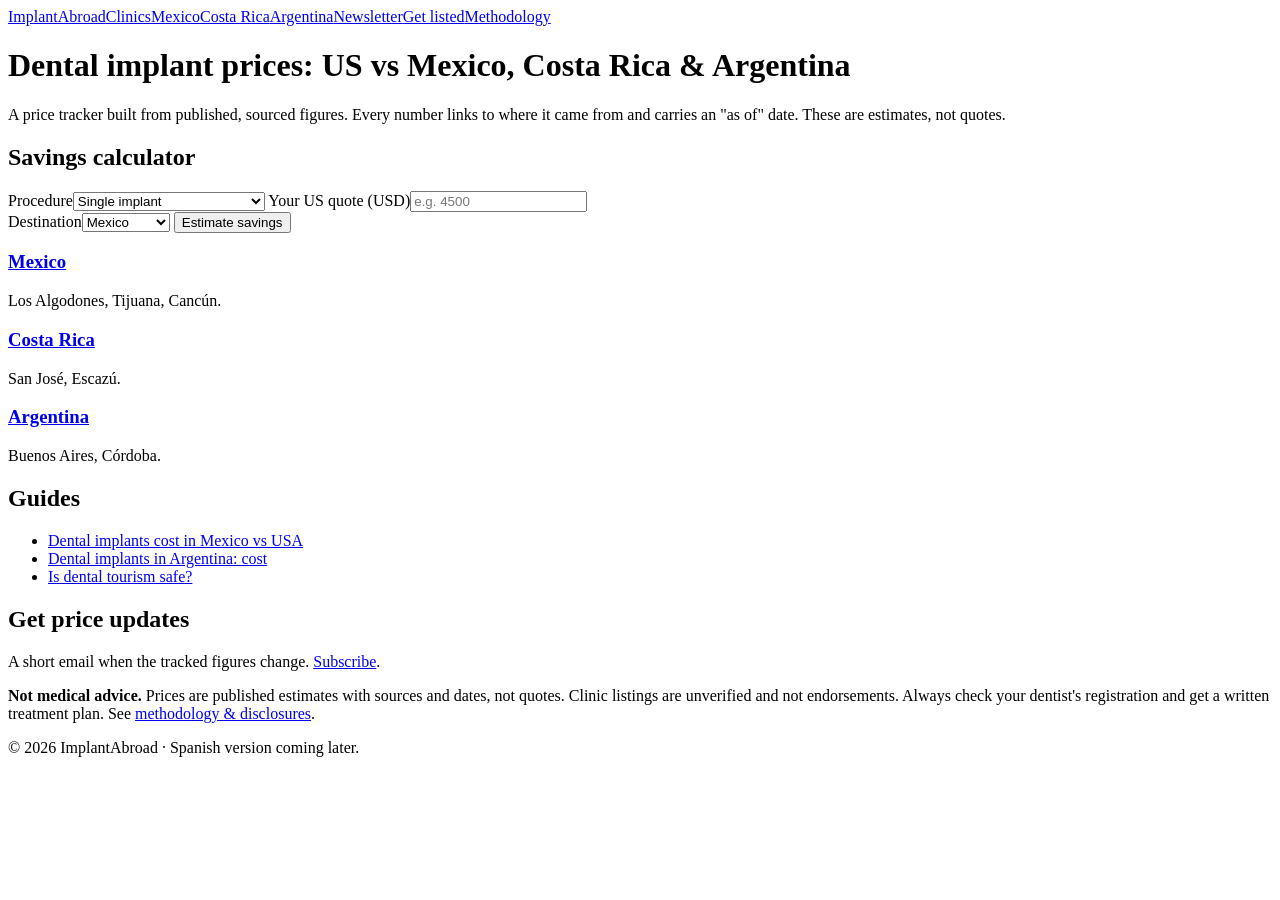
==== index.html @ 26c7ab20 "Initial ImplantAbroad site" ====
<!doctype html><html lang="en"><head><meta charset="utf-8"><meta name="viewport" content="width=device-width,initial-scale=1">
<title>Dental Implant Prices Abroad: US vs Mexico, Costa Rica, Argentina | ImplantAbroad</title><meta name="description" content="Compare published dental implant prices in the US, Mexico, Costa Rica and Argentina. Every figure has a source and date."><link rel="canonical" href="https://redacteddutchman.github.io/implantabroad/">
<meta property="og:title" content="Dental Implant Prices Abroad: US vs Mexico, Costa Rica, Argentina | ImplantAbroad"><meta property="og:description" content="Compare published dental implant prices in the US, Mexico, Costa Rica and Argentina. Every figure has a source and date."><meta property="og:type" content="website"><meta property="og:url" content="https://redacteddutchman.github.io/implantabroad/index.html">
<link rel="stylesheet" href="/implantabroad/css/style.css"><script type="application/ld+json">{"@context": "https://schema.org", "@type": "WebSite", "name": "ImplantAbroad", "url": "https://redacteddutchman.github.io/implantabroad"}</script></head><body><header><nav><a class="brand" href="/implantabroad/">ImplantAbroad</a><a href="/implantabroad/clinics.html">Clinics</a><a href="/implantabroad/dental-implants-mexico.html">Mexico</a><a href="/implantabroad/dental-implants-costa-rica.html">Costa Rica</a><a href="/implantabroad/dental-implants-argentina.html">Argentina</a><a href="/implantabroad/newsletter.html">Newsletter</a><a href="/implantabroad/get-listed.html">Get listed</a><a href="/implantabroad/methodology.html">Methodology</a></nav></header><main><h1>Dental implant prices: US vs Mexico, Costa Rica &amp; Argentina</h1>
<p>A price tracker built from published, sourced figures. Every number links to where it came from and carries an "as of" date. These are estimates, not quotes.</p>
<div class="card"><h2>Savings calculator</h2><form id="calc"><label for="procedure">Procedure</label><select id="procedure" name="procedure"><option value="single_implant">Single implant</option><option value="all_on_4">Full arch / All-on-4 (per arch)</option><option value="crown">Crown</option><option value="bone_graft">Bone graft</option></select>
<label for="quote">Your US quote (USD)</label><input id="quote" name="quote" type="text" inputmode="decimal" placeholder="e.g. 4500" aria-describedby="quote-msg"><div id="quote-msg" role="alert" style="color:#b91c1c;font-size:.9rem"></div>
<label for="country">Destination</label><select id="country" name="country"><option value="MX">Mexico</option><option value="CR">Costa Rica</option><option value="AR">Argentina</option></select>
<button type="submit">Estimate savings</button></form><div id="result" aria-live="polite"></div></div>
<div class="grid"><div class="card"><h3><a href="/implantabroad/dental-implants-mexico.html">Mexico</a></h3>Los Algodones, Tijuana, Cancún.</div><div class="card"><h3><a href="/implantabroad/dental-implants-costa-rica.html">Costa Rica</a></h3>San José, Escazú.</div><div class="card"><h3><a href="/implantabroad/dental-implants-argentina.html">Argentina</a></h3>Buenos Aires, Córdoba.</div></div>
<h2>Guides</h2><ul><li><a href="/implantabroad/dental-implants-cost-mexico-vs-usa.html">Dental implants cost in Mexico vs USA</a></li><li><a href="/implantabroad/dental-implants-argentina-cost.html">Dental implants in Argentina: cost</a></li><li><a href="/implantabroad/is-dental-tourism-safe.html">Is dental tourism safe?</a></li></ul>
<div class="card"><h2>Get price updates</h2><p>A short email when the tracked figures change. <a href="/implantabroad/newsletter.html">Subscribe</a>.</p></div></main><footer><p><strong>Not medical advice.</strong> Prices are published estimates with sources and dates, not quotes. Clinic listings are unverified and not endorsements. Always check your dentist's registration and get a written treatment plan. See <a href="/implantabroad/methodology.html">methodology &amp; disclosures</a>.</p><p>&copy; 2026 ImplantAbroad · Spanish version coming later.</p></footer><script src="/implantabroad/js/app.js"></script></body></html>
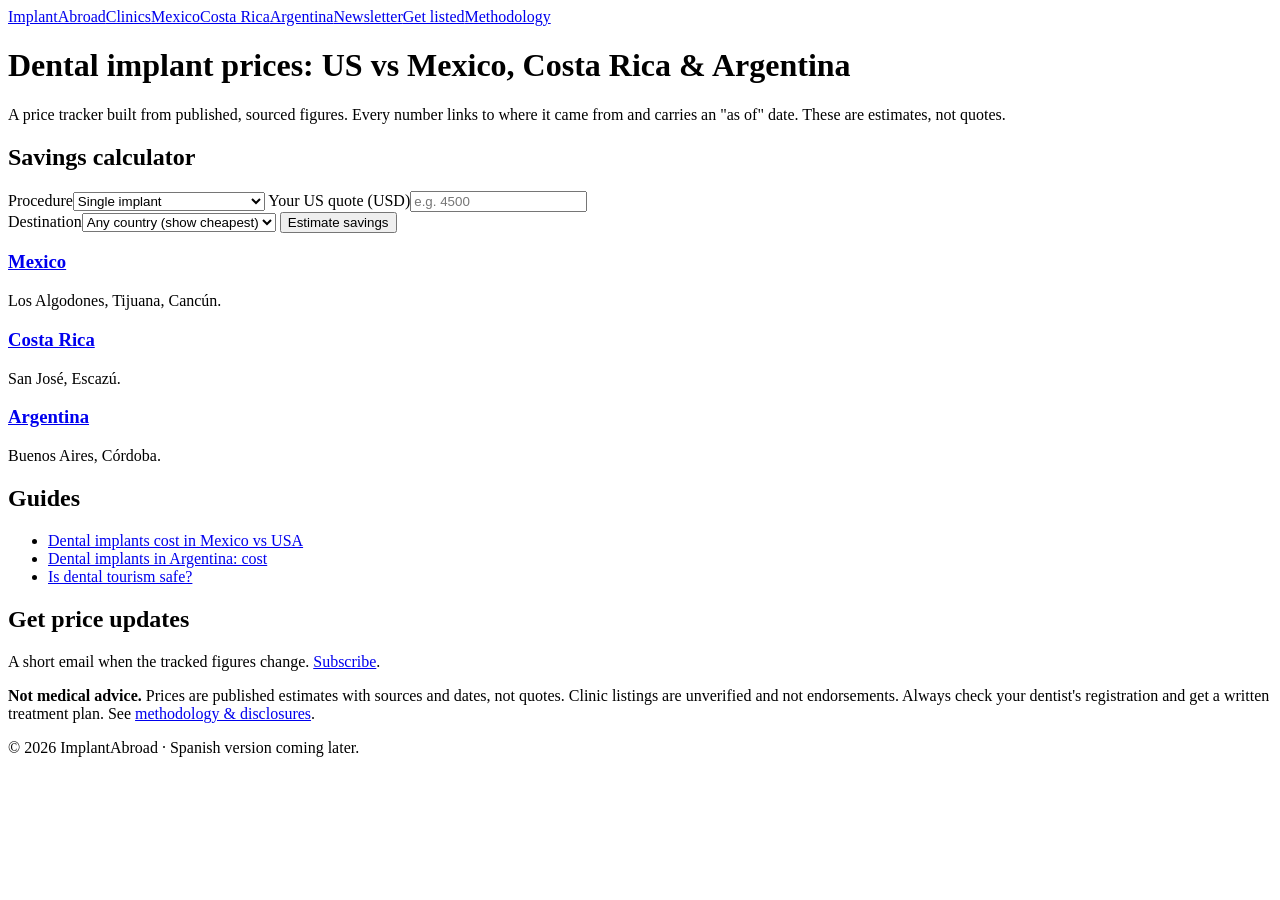
==== commit f158c123: "Calculator: 'Any country' ranked comparison; clinics: All countries default + sorting" ====
--- a/index.html
+++ b/index.html
@@ -5,7 +5,7 @@
 <p>A price tracker built from published, sourced figures. Every number links to where it came from and carries an "as of" date. These are estimates, not quotes.</p>
 <div class="card"><h2>Savings calculator</h2><form id="calc"><label for="procedure">Procedure</label><select id="procedure" name="procedure"><option value="single_implant">Single implant</option><option value="all_on_4">Full arch / All-on-4 (per arch)</option><option value="crown">Crown</option><option value="bone_graft">Bone graft</option></select>
 <label for="quote">Your US quote (USD)</label><input id="quote" name="quote" type="text" inputmode="decimal" placeholder="e.g. 4500" aria-describedby="quote-msg"><div id="quote-msg" role="alert" style="color:#b91c1c;font-size:.9rem"></div>
-<label for="country">Destination</label><select id="country" name="country"><option value="MX">Mexico</option><option value="CR">Costa Rica</option><option value="AR">Argentina</option></select>
+<label for="country">Destination</label><select id="country" name="country"><option value="ANY" selected>Any country (show cheapest)</option><option value="MX">Mexico</option><option value="CR">Costa Rica</option><option value="AR">Argentina</option></select>
 <button type="submit">Estimate savings</button></form><div id="result" aria-live="polite"></div></div>
 <div class="grid"><div class="card"><h3><a href="/implantabroad/dental-implants-mexico.html">Mexico</a></h3>Los Algodones, Tijuana, Cancún.</div><div class="card"><h3><a href="/implantabroad/dental-implants-costa-rica.html">Costa Rica</a></h3>San José, Escazú.</div><div class="card"><h3><a href="/implantabroad/dental-implants-argentina.html">Argentina</a></h3>Buenos Aires, Córdoba.</div></div>
 <h2>Guides</h2><ul><li><a href="/implantabroad/dental-implants-cost-mexico-vs-usa.html">Dental implants cost in Mexico vs USA</a></li><li><a href="/implantabroad/dental-implants-argentina-cost.html">Dental implants in Argentina: cost</a></li><li><a href="/implantabroad/is-dental-tourism-safe.html">Is dental tourism safe?</a></li></ul>
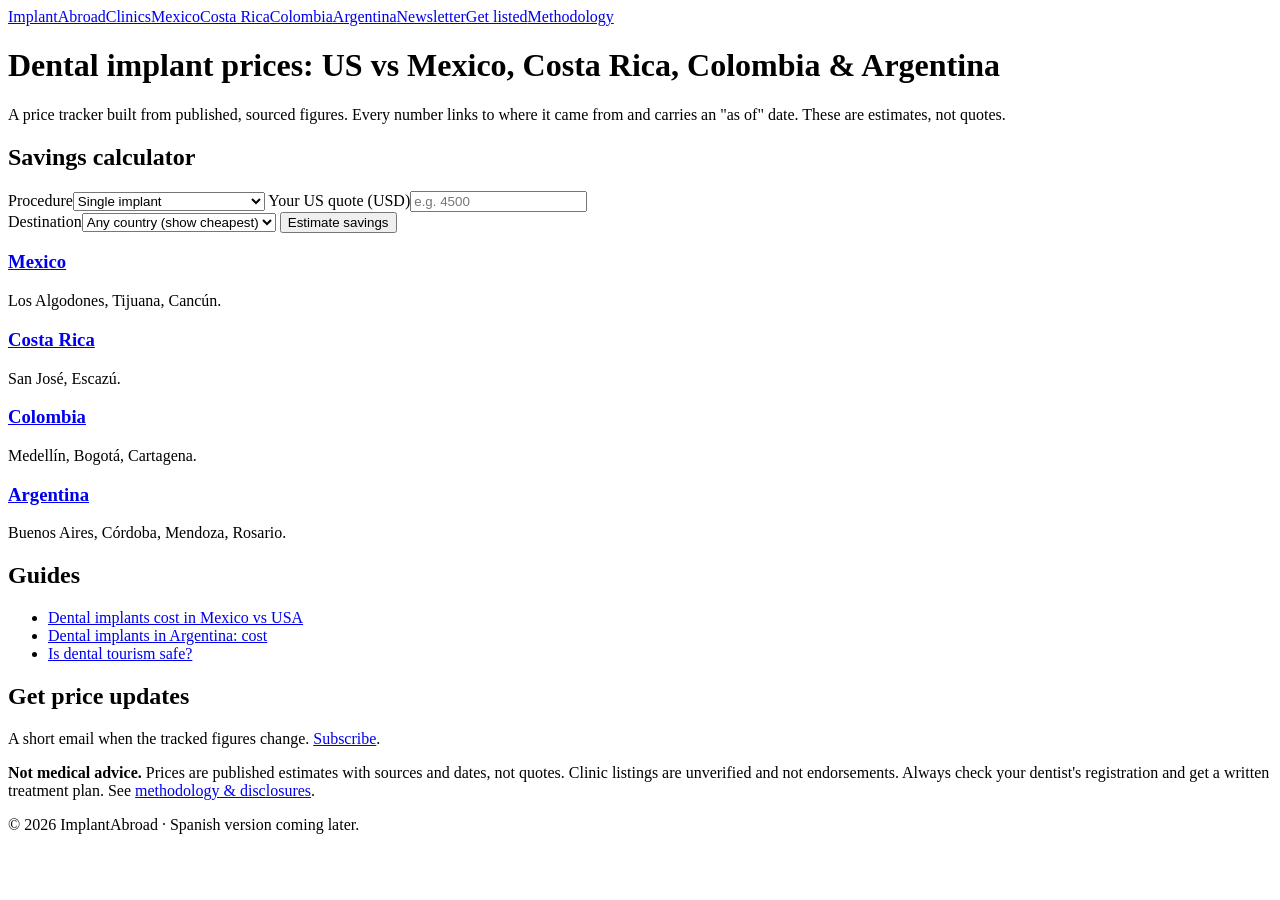
==== commit 1ae8330a: "Expand price data (90 sourced entries, 9 procedures, Colombia) and clinics (45, site-checked); Colom" ====
--- a/index.html
+++ b/index.html
@@ -1,12 +1,12 @@
 <!doctype html><html lang="en"><head><meta charset="utf-8"><meta name="viewport" content="width=device-width,initial-scale=1">
-<title>Dental Implant Prices Abroad: US vs Mexico, Costa Rica, Argentina | ImplantAbroad</title><meta name="description" content="Compare published dental implant prices in the US, Mexico, Costa Rica and Argentina. Every figure has a source and date."><link rel="canonical" href="https://redacteddutchman.github.io/implantabroad/">
-<meta property="og:title" content="Dental Implant Prices Abroad: US vs Mexico, Costa Rica, Argentina | ImplantAbroad"><meta property="og:description" content="Compare published dental implant prices in the US, Mexico, Costa Rica and Argentina. Every figure has a source and date."><meta property="og:type" content="website"><meta property="og:url" content="https://redacteddutchman.github.io/implantabroad/index.html">
-<link rel="stylesheet" href="/implantabroad/css/style.css"><script type="application/ld+json">{"@context": "https://schema.org", "@type": "WebSite", "name": "ImplantAbroad", "url": "https://redacteddutchman.github.io/implantabroad"}</script></head><body><header><nav><a class="brand" href="/implantabroad/">ImplantAbroad</a><a href="/implantabroad/clinics.html">Clinics</a><a href="/implantabroad/dental-implants-mexico.html">Mexico</a><a href="/implantabroad/dental-implants-costa-rica.html">Costa Rica</a><a href="/implantabroad/dental-implants-argentina.html">Argentina</a><a href="/implantabroad/newsletter.html">Newsletter</a><a href="/implantabroad/get-listed.html">Get listed</a><a href="/implantabroad/methodology.html">Methodology</a></nav></header><main><h1>Dental implant prices: US vs Mexico, Costa Rica &amp; Argentina</h1>
+<title>Dental Implant Prices Abroad: US vs Mexico, Costa Rica, Argentina | ImplantAbroad</title><meta name="description" content="Compare published dental implant prices in the US, Mexico, Costa Rica, Colombia and Argentina. Every figure has a source and date."><link rel="canonical" href="https://redacteddutchman.github.io/implantabroad/">
+<meta property="og:title" content="Dental Implant Prices Abroad: US vs Mexico, Costa Rica, Argentina | ImplantAbroad"><meta property="og:description" content="Compare published dental implant prices in the US, Mexico, Costa Rica, Colombia and Argentina. Every figure has a source and date."><meta property="og:type" content="website"><meta property="og:url" content="https://redacteddutchman.github.io/implantabroad/index.html">
+<link rel="stylesheet" href="/implantabroad/css/style.css"><script type="application/ld+json">{"@context": "https://schema.org", "@type": "WebSite", "name": "ImplantAbroad", "url": "https://redacteddutchman.github.io/implantabroad"}</script></head><body><header><nav><a class="brand" href="/implantabroad/">ImplantAbroad</a><a href="/implantabroad/clinics.html">Clinics</a><a href="/implantabroad/dental-implants-mexico.html">Mexico</a><a href="/implantabroad/dental-implants-costa-rica.html">Costa Rica</a><a href="/implantabroad/dental-implants-colombia.html">Colombia</a><a href="/implantabroad/dental-implants-argentina.html">Argentina</a><a href="/implantabroad/newsletter.html">Newsletter</a><a href="/implantabroad/get-listed.html">Get listed</a><a href="/implantabroad/methodology.html">Methodology</a></nav></header><main><h1>Dental implant prices: US vs Mexico, Costa Rica, Colombia &amp; Argentina</h1>
 <p>A price tracker built from published, sourced figures. Every number links to where it came from and carries an "as of" date. These are estimates, not quotes.</p>
-<div class="card"><h2>Savings calculator</h2><form id="calc"><label for="procedure">Procedure</label><select id="procedure" name="procedure"><option value="single_implant">Single implant</option><option value="all_on_4">Full arch / All-on-4 (per arch)</option><option value="crown">Crown</option><option value="bone_graft">Bone graft</option></select>
+<div class="card"><h2>Savings calculator</h2><form id="calc"><label for="procedure">Procedure</label><select id="procedure" name="procedure"><option value="single_implant">Single implant</option><option value="all_on_4">Full arch / All-on-4 (per arch)</option><option value="all_on_6">Full arch / All-on-6 (per arch)</option><option value="crown">Crown</option><option value="veneer">Porcelain veneer</option><option value="root_canal">Root canal</option><option value="cleaning">Cleaning / check-up</option><option value="bone_graft">Bone graft</option><option value="sinus_lift">Sinus lift</option></select>
 <label for="quote">Your US quote (USD)</label><input id="quote" name="quote" type="text" inputmode="decimal" placeholder="e.g. 4500" aria-describedby="quote-msg"><div id="quote-msg" role="alert" style="color:#b91c1c;font-size:.9rem"></div>
-<label for="country">Destination</label><select id="country" name="country"><option value="ANY" selected>Any country (show cheapest)</option><option value="MX">Mexico</option><option value="CR">Costa Rica</option><option value="AR">Argentina</option></select>
+<label for="country">Destination</label><select id="country" name="country"><option value="ANY" selected>Any country (show cheapest)</option><option value="MX">Mexico</option><option value="CR">Costa Rica</option><option value="CO">Colombia</option><option value="AR">Argentina</option></select>
 <button type="submit">Estimate savings</button></form><div id="result" aria-live="polite"></div></div>
-<div class="grid"><div class="card"><h3><a href="/implantabroad/dental-implants-mexico.html">Mexico</a></h3>Los Algodones, Tijuana, Cancún.</div><div class="card"><h3><a href="/implantabroad/dental-implants-costa-rica.html">Costa Rica</a></h3>San José, Escazú.</div><div class="card"><h3><a href="/implantabroad/dental-implants-argentina.html">Argentina</a></h3>Buenos Aires, Córdoba.</div></div>
+<div class="grid"><div class="card"><h3><a href="/implantabroad/dental-implants-mexico.html">Mexico</a></h3>Los Algodones, Tijuana, Cancún.</div><div class="card"><h3><a href="/implantabroad/dental-implants-costa-rica.html">Costa Rica</a></h3>San José, Escazú.</div><div class="card"><h3><a href="/implantabroad/dental-implants-colombia.html">Colombia</a></h3>Medellín, Bogotá, Cartagena.</div><div class="card"><h3><a href="/implantabroad/dental-implants-argentina.html">Argentina</a></h3>Buenos Aires, Córdoba, Mendoza, Rosario.</div></div>
 <h2>Guides</h2><ul><li><a href="/implantabroad/dental-implants-cost-mexico-vs-usa.html">Dental implants cost in Mexico vs USA</a></li><li><a href="/implantabroad/dental-implants-argentina-cost.html">Dental implants in Argentina: cost</a></li><li><a href="/implantabroad/is-dental-tourism-safe.html">Is dental tourism safe?</a></li></ul>
 <div class="card"><h2>Get price updates</h2><p>A short email when the tracked figures change. <a href="/implantabroad/newsletter.html">Subscribe</a>.</p></div></main><footer><p><strong>Not medical advice.</strong> Prices are published estimates with sources and dates, not quotes. Clinic listings are unverified and not endorsements. Always check your dentist's registration and get a written treatment plan. See <a href="/implantabroad/methodology.html">methodology &amp; disclosures</a>.</p><p>&copy; 2026 ImplantAbroad · Spanish version coming later.</p></footer><script src="/implantabroad/js/app.js"></script></body></html>
